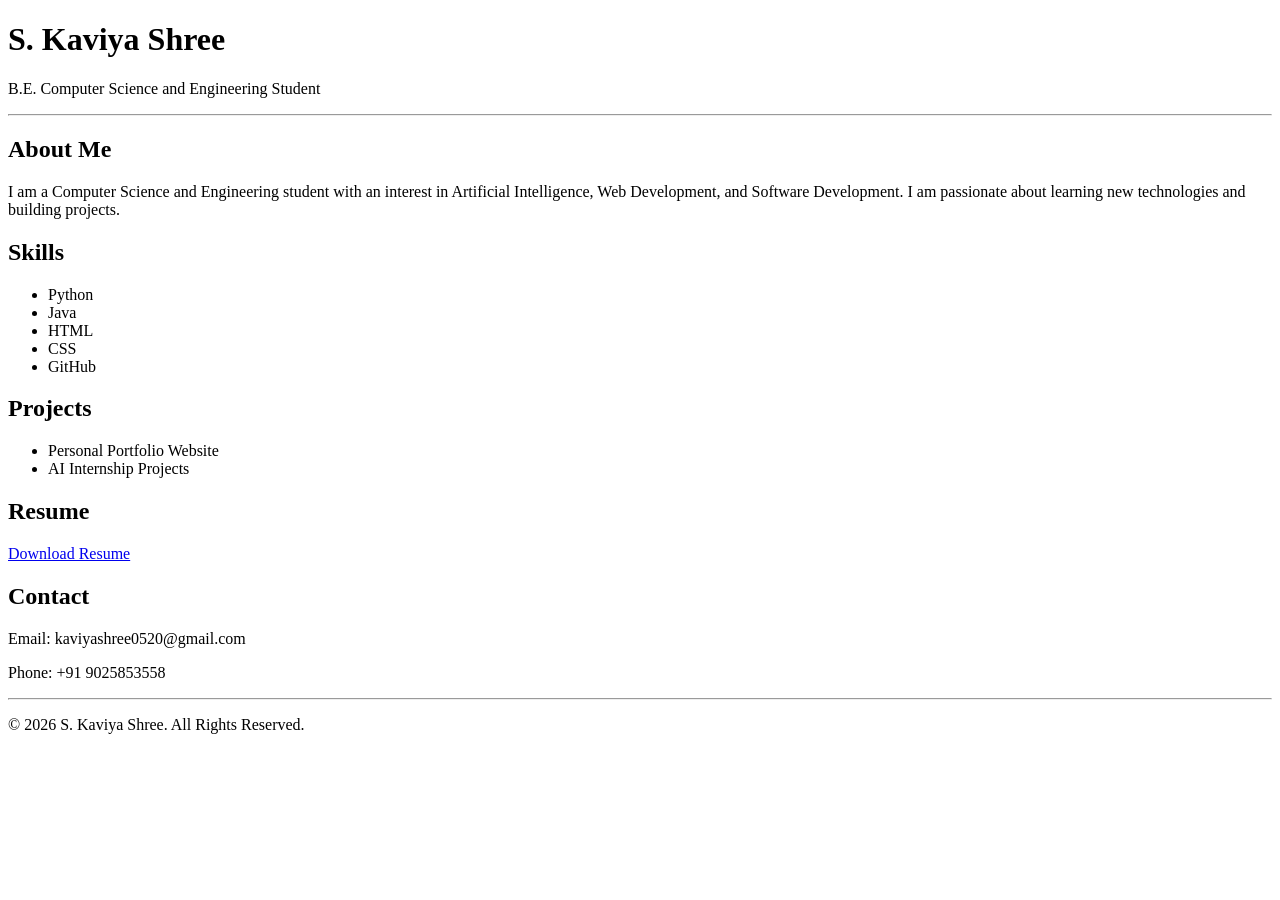
==== index.html @ 878af28a "Create index.html" ====
<!DOCTYPE html>
<html>
<head>
    <title>Kaviya Portfolio</title>
    <link rel="stylesheet" href="style.css">
</head>
<body>

    <h1>S. Kaviya Shree</h1>
    <p>B.E. Computer Science and Engineering Student</p>

    <hr>

    <h2>About Me</h2>
    <p>
        I am a Computer Science and Engineering student with an interest in
        Artificial Intelligence, Web Development, and Software Development.
        I am passionate about learning new technologies and building projects.
    </p>

    <h2>Skills</h2>
    <ul>
        <li>Python</li>
        <li>Java</li>
        <li>HTML</li>
        <li>CSS</li>
        <li>GitHub</li>
    </ul>

    <h2>Projects</h2>
    <ul>
        <li>Personal Portfolio Website</li>
        <li>AI Internship Projects</li>
    </ul>

    <h2>Resume</h2>
    <a href="Kaviyashree_Resume.pdf" target="_blank">Download Resume</a>

    <h2>Contact</h2>
    <p>Email: kaviyashree0520@gmail.com</p>
    <p>Phone: +91 9025853558</p>

    <hr>

    <footer>
        <p>© 2026 S. Kaviya Shree. All Rights Reserved.</p>
    </footer>

</body>
</html>
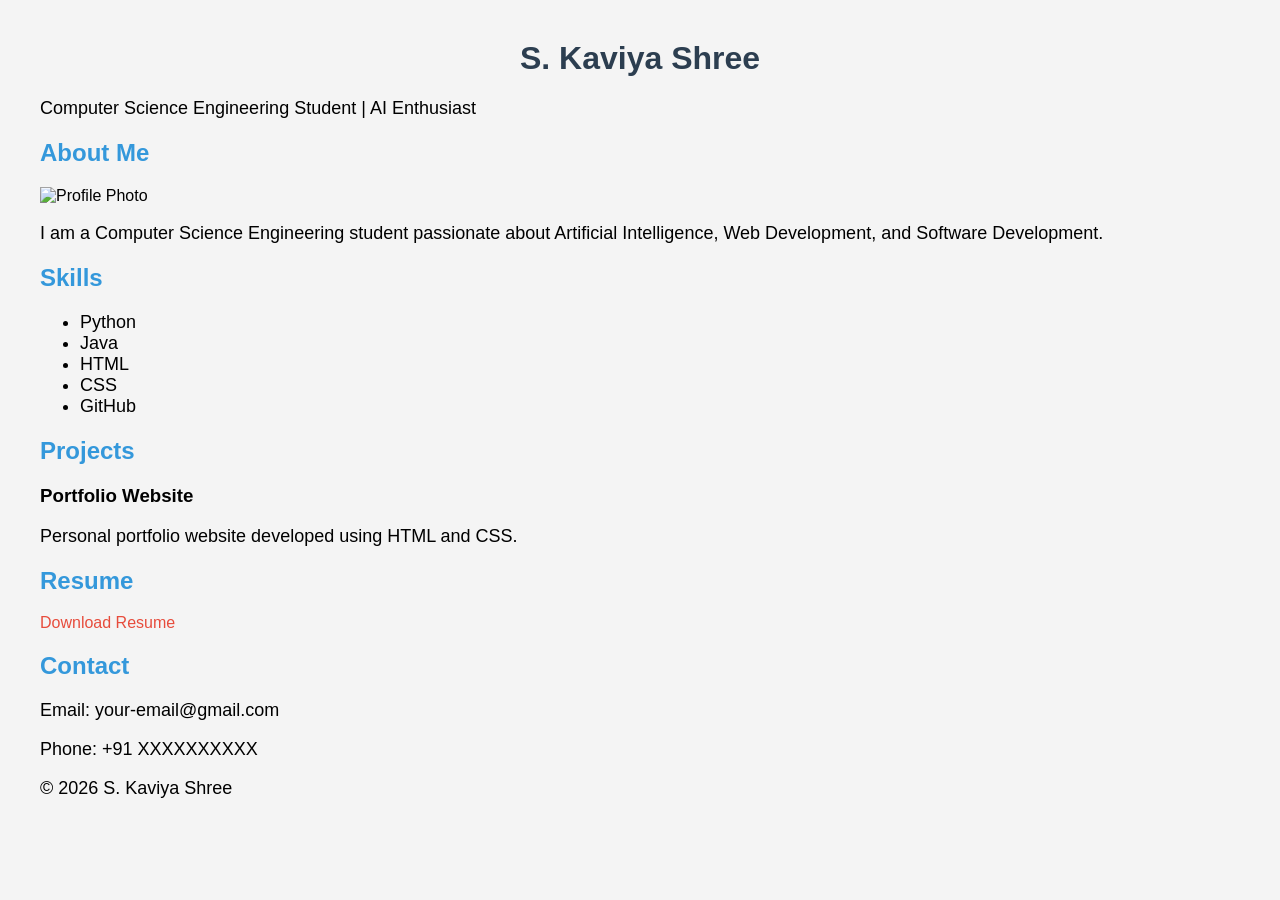
==== commit 1de18bc1: "Update index.html" ====
--- a/index.html
+++ b/index.html
@@ -6,18 +6,21 @@
 </head>
 <body>
 
+<header>
     <h1>S. Kaviya Shree</h1>
-    <p>B.E. Computer Science and Engineering Student</p>
+    <p>Computer Science Engineering Student | AI Enthusiast</p>
+</header>
 
-    <hr>
+<section>
+    <h2>About Me</h2>
+    <img src="photo.jpg" alt="Profile Photo" width="150">
+    <p>
+        I am a Computer Science Engineering student passionate about
+        Artificial Intelligence, Web Development, and Software Development.
+    </p>
+</section>
 
-    <h2>About Me</h2>
-    <p>
-        I am a Computer Science and Engineering student with an interest in
-        Artificial Intelligence, Web Development, and Software Development.
-        I am passionate about learning new technologies and building projects.
-    </p>
-
+<section>
     <h2>Skills</h2>
     <ul>
         <li>Python</li>
@@ -26,25 +29,30 @@
         <li>CSS</li>
         <li>GitHub</li>
     </ul>
+</section>
 
+<section>
     <h2>Projects</h2>
-    <ul>
-        <li>Personal Portfolio Website</li>
-        <li>AI Internship Projects</li>
-    </ul>
+    <div>
+        <h3>Portfolio Website</h3>
+        <p>Personal portfolio website developed using HTML and CSS.</p>
+    </div>
+</section>
 
+<section>
     <h2>Resume</h2>
-    <a href="Kaviyashree_Resume.pdf" target="_blank">Download Resume</a>
+    <a href="Kaviyashree_Resume.pdf">Download Resume</a>
+</section>
 
+<section>
     <h2>Contact</h2>
-    <p>Email: kaviyashree0520@gmail.com</p>
-    <p>Phone: +91 9025853558</p>
+    <p>Email: your-email@gmail.com</p>
+    <p>Phone: +91 XXXXXXXXXX</p>
+</section>
 
-    <hr>
-
-    <footer>
-        <p>© 2026 S. Kaviya Shree. All Rights Reserved.</p>
-    </footer>
+<footer>
+    <p>© 2026 S. Kaviya Shree</p>
+</footer>
 
 </body>
 </html>
--- a/style.css
+++ b/style.css
@@ -0,0 +1,31 @@
+body {
+    font-family: Arial, sans-serif;
+    margin: 40px;
+    background-color: #f4f4f4;
+}
+
+h1 {
+    color: #2c3e50;
+    text-align: center;
+}
+
+h2 {
+    color: #3498db;
+}
+
+p, li {
+    font-size: 18px;
+}
+
+a {
+    color: #e74c3c;
+    text-decoration: none;
+}
+
+a:hover {
+    text-decoration: underline;
+}
+
+hr {
+    margin: 20px 0;
+}
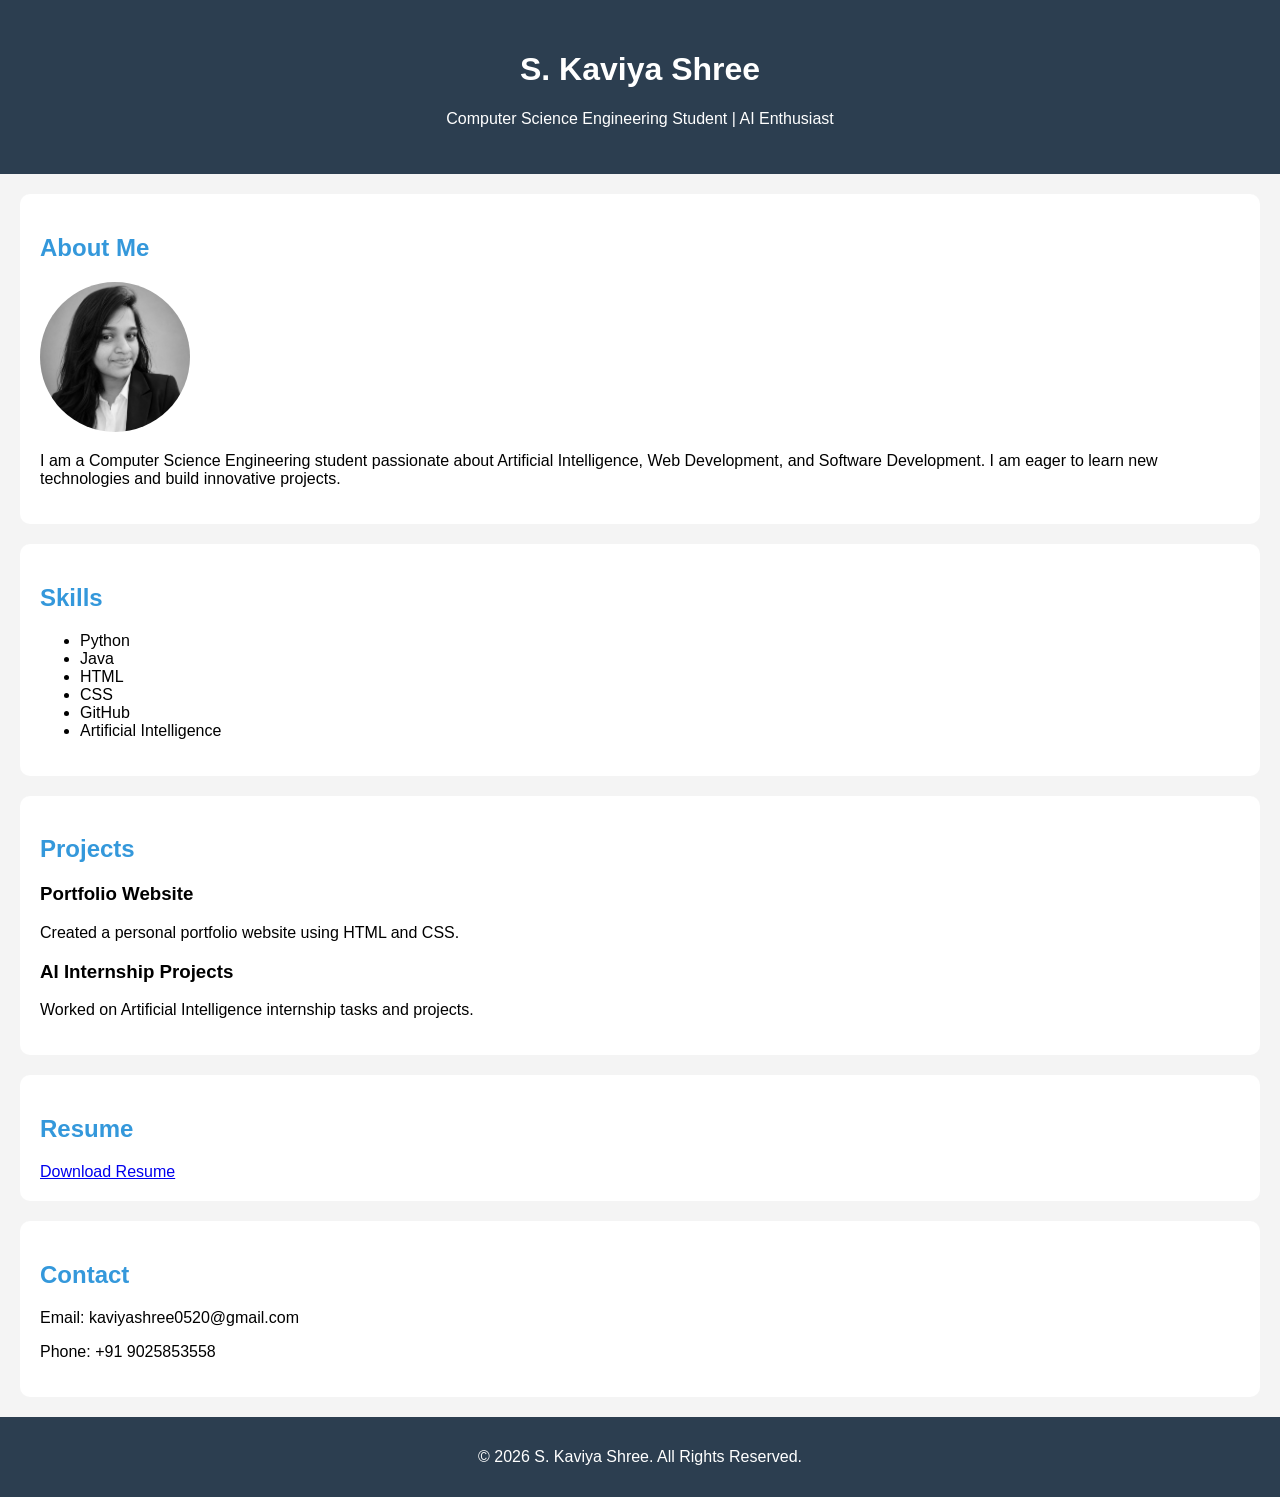
==== commit a3c7c574: "Update index.html" ====
--- a/index.html
+++ b/index.html
@@ -13,10 +13,13 @@
 
 <section>
     <h2>About Me</h2>
-    <img src="photo.jpg" alt="Profile Photo" width="150">
+
+    <img src="photo.jpeg" alt="Kaviya Photo" width="150">
+
     <p>
         I am a Computer Science Engineering student passionate about
         Artificial Intelligence, Web Development, and Software Development.
+        I am eager to learn new technologies and build innovative projects.
     </p>
 </section>
 
@@ -28,30 +31,35 @@
         <li>HTML</li>
         <li>CSS</li>
         <li>GitHub</li>
+        <li>Artificial Intelligence</li>
     </ul>
 </section>
 
 <section>
     <h2>Projects</h2>
-    <div>
-        <h3>Portfolio Website</h3>
-        <p>Personal portfolio website developed using HTML and CSS.</p>
-    </div>
+
+    <h3>Portfolio Website</h3>
+    <p>Created a personal portfolio website using HTML and CSS.</p>
+
+    <h3>AI Internship Projects</h3>
+    <p>Worked on Artificial Intelligence internship tasks and projects.</p>
 </section>
 
 <section>
     <h2>Resume</h2>
-    <a href="Kaviyashree_Resume.pdf">Download Resume</a>
+    <a href="Kaviyashree_Resume.pdf" target="_blank">
+        Download Resume
+    </a>
 </section>
 
 <section>
     <h2>Contact</h2>
-    <p>Email: your-email@gmail.com</p>
-    <p>Phone: +91 XXXXXXXXXX</p>
+    <p>Email: kaviyashree0520@gmail.com</p>
+    <p>Phone: +91 9025853558</p>
 </section>
 
 <footer>
-    <p>© 2026 S. Kaviya Shree</p>
+    <p>© 2026 S. Kaviya Shree. All Rights Reserved.</p>
 </footer>
 
 </body>
--- a/style.css
+++ b/style.css
@@ -1,31 +1,35 @@
-body {
+body{
     font-family: Arial, sans-serif;
-    margin: 40px;
-    background-color: #f4f4f4;
+    margin:0;
+    padding:0;
+    background:#f4f4f4;
 }
 
-h1 {
-    color: #2c3e50;
-    text-align: center;
+header{
+    background:#2c3e50;
+    color:white;
+    text-align:center;
+    padding:30px;
 }
 
-h2 {
-    color: #3498db;
+section{
+    background:white;
+    margin:20px;
+    padding:20px;
+    border-radius:10px;
 }
 
-p, li {
-    font-size: 18px;
+h2{
+    color:#3498db;
 }
 
-a {
-    color: #e74c3c;
-    text-decoration: none;
+img{
+    border-radius:50%;
 }
 
-a:hover {
-    text-decoration: underline;
+footer{
+    background:#2c3e50;
+    color:white;
+    text-align:center;
+    padding:15px;
 }
-
-hr {
-    margin: 20px 0;
-}
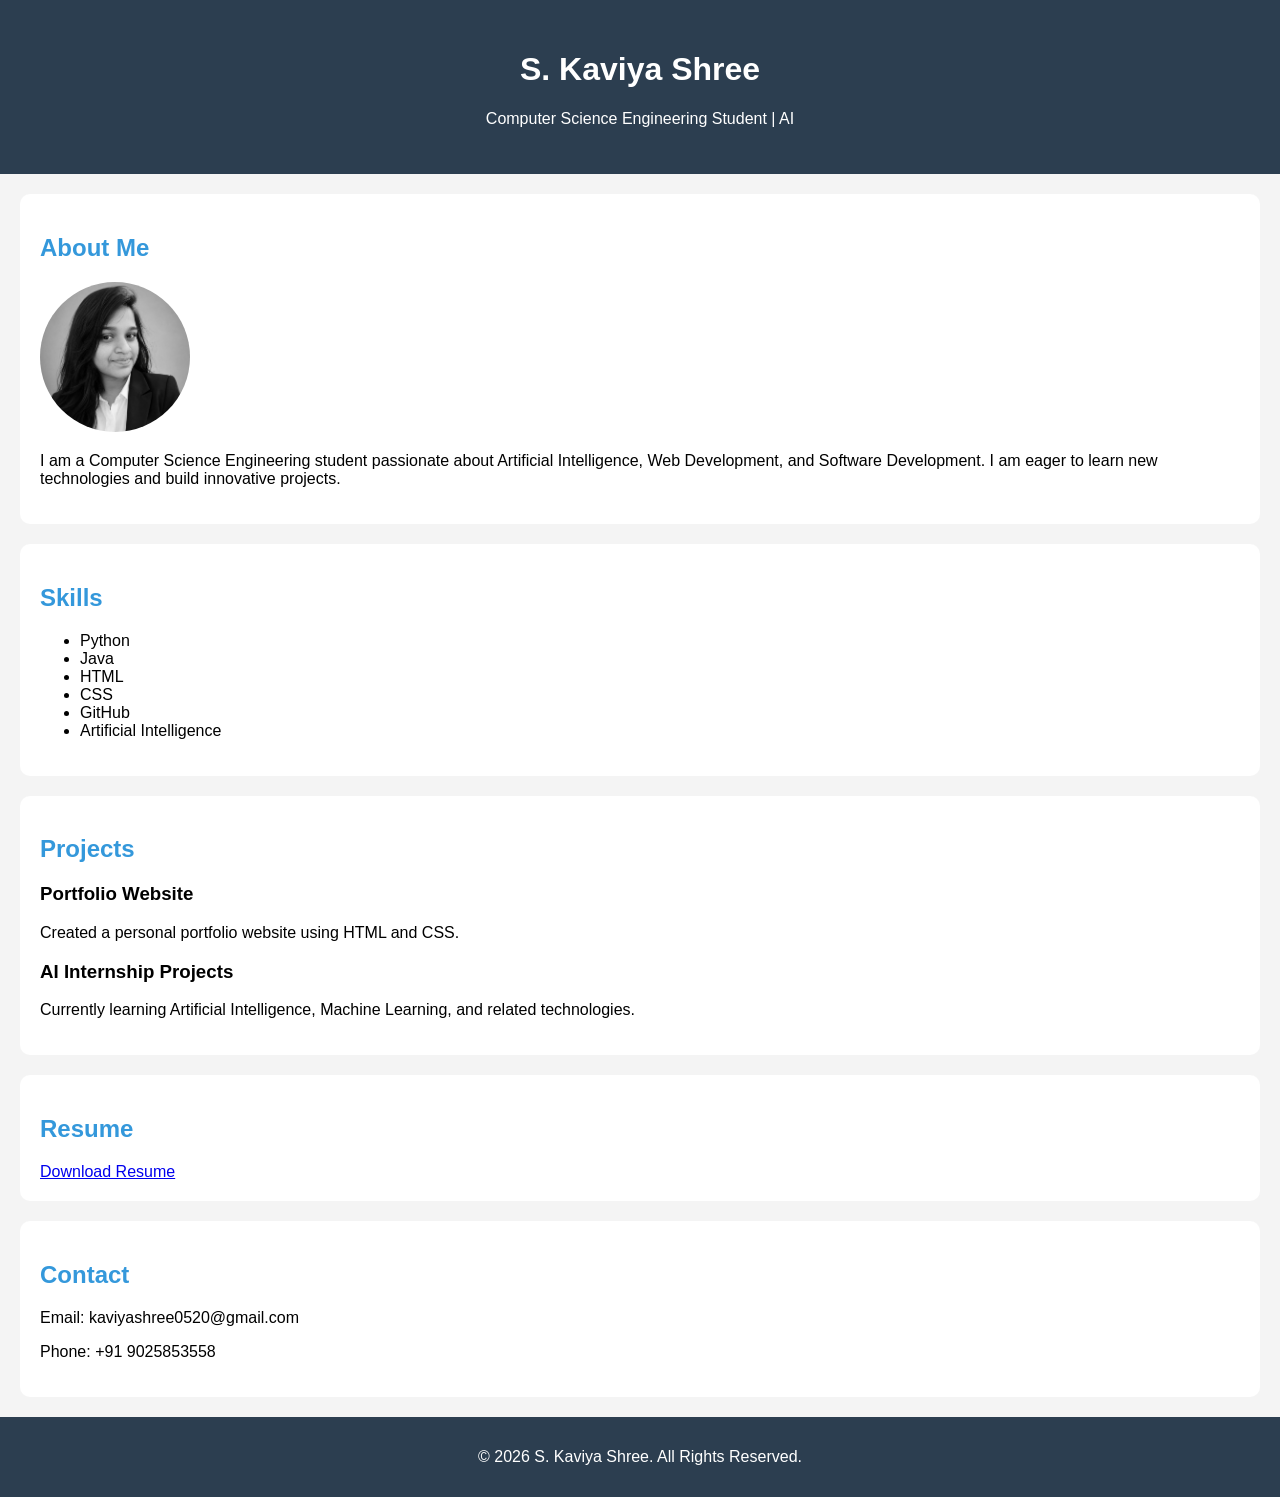
==== commit 23d8644b: "Update index.html" ====
--- a/index.html
+++ b/index.html
@@ -8,7 +8,7 @@
 
 <header>
     <h1>S. Kaviya Shree</h1>
-    <p>Computer Science Engineering Student | AI Enthusiast</p>
+    <p>Computer Science Engineering Student | AI </p>
 </header>
 
 <section>
@@ -42,7 +42,7 @@
     <p>Created a personal portfolio website using HTML and CSS.</p>
 
     <h3>AI Internship Projects</h3>
-    <p>Worked on Artificial Intelligence internship tasks and projects.</p>
+    <p>Currently learning Artificial Intelligence, Machine Learning, and related technologies.</p>
 </section>
 
 <section>
